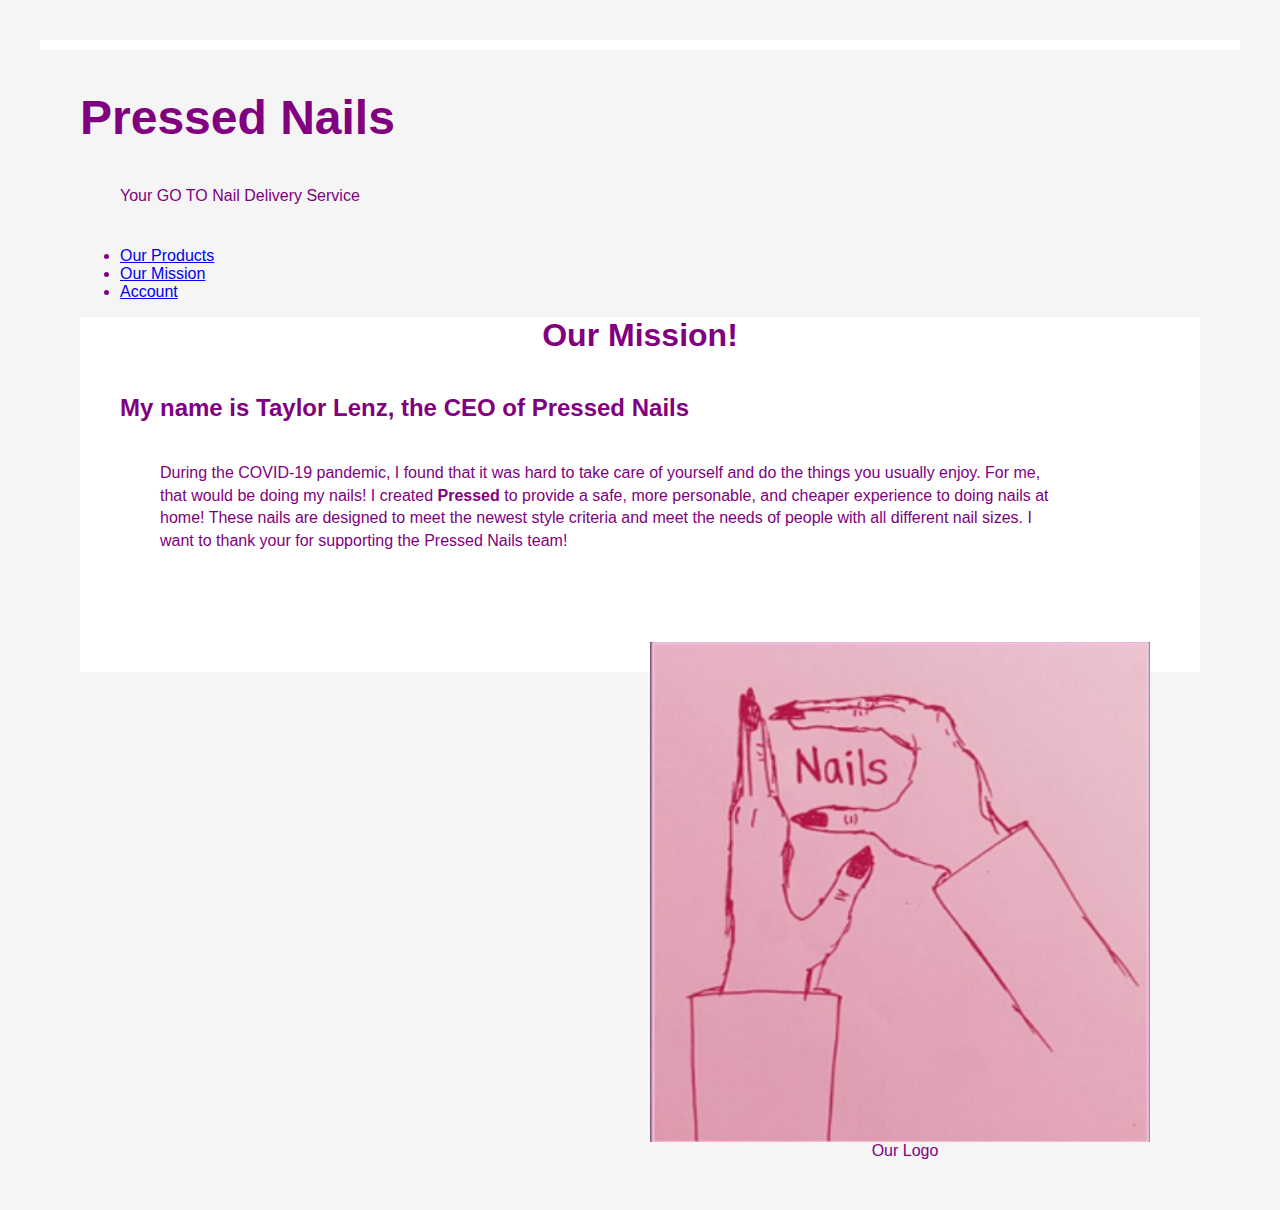
==== about.html @ c4c846e9 "test commit" ====
<!DOCTYPE html>
<html lang="en">
<head>
    <meta charset="UTF-8">
    <meta http-equiv="X-UA-Compatible" content="IE=edge">
    <meta name="viewport" content="width=device-width, initial-scale=1.0">
    <link rel="stylesheet" href="style.css">
    <title>About</title>
</head>
<body>
    <header>
        <h1>Pressed Nails</h1>
        <p>Your GO TO Nail Delivery Service</p>
    </header>
    <nav>
        <ul>
            <li><a href="index.html">Our Products</a></li>
            <li><a href="about.html">Our Mission</a></li>
            <li><a href="contact.html">Account</a></li>
        </ul>
    </nav>
    <section id="about">
        <h2>Our Mission!</h2>
        <article class="about-post">
            <h3>My name is Taylor Lenz, the CEO of Pressed Nails</h3>
            <p> During the COVID-19 pandemic, I found that it was hard to take care of yourself and do the things you usually enjoy. For me, that would be doing my nails! I created <strong>Pressed</strong> to 
                provide a safe, more personable, and cheaper experience to doing nails at home! These nails are designed to meet the newest style criteria and meet the 
                needs of people with all different nail sizes. I want to thank your for supporting the Pressed Nails team! 
                <div id="image5">
                    <img src="pressed.png" alt="Pressed Logo" width="400" height="500">
                    <div class="caption">Our Logo</div>
                </div>
            </p>
        </article>
    </section>
</body>
</html>
---- style.css ----
html {
    background: whitesmoke;
}

body {
    font-family: Arial, Helvetica, sans-serif;
    margin: 40px;
    padding: 40px;
    color: purple;
    border-top: 10px solid white;
    background: whitesmoke;
}

header{
  background:whitesmoke;
}

h1 {
    font-size: 3em;
    margin: 0;
}

h2 {
    font-size: 2em;
    margin: 0;
    text-align: center;
}

h3 {
    font-size: 1.5em;
    margin: 0;
}

h4 {
    font-size: 1em;
    margin: 0;
}

section{
  background: white;
}

article{
  background: white;
  padding: 20px;
  margin: 20px;
}


p {
    line-height: 1.4em;
    width: 900px;
    margin: 20px;
    padding: 20px;
    text-align: left;
}

#blog {
    border-top: 1px dotted #ccc;
}

.blog-post {
    border-bottom: 1px dotted #ccc;
    text-align: left;
}

img {
    display: block;
    margin-left: auto;
    margin-right: auto;
    width: 75%;
}


table {
    font-family: Arial, Helvetica, sans-serif;
    margin-right: auto;
    margin: 20px;
    padding: 20px;
    text-align: center;
    float: right;
}

#contact {
    color: #303030
}

a[href*="taylor"] {
    background-color: silver;
}

.sticky {
  background: whitesmoke;
  position: sticky;
  top: 0;
}

img:nth-of-type(1) {
    height:500px;
    width:500px;
    float:left;
    margin-right:10px;
    
  }
  
  img:nth-of-type(3) {
      height:500px;
      width:500px;
      float:right;
      margin-right:10px;
      
    }

  #image1{
    text-align:center;
    border-radius: 75px;
    margin:50px auto;
    float:left;
  }

  #image2{
    text-align:center;
    border-radius: 75px;
    margin:50px auto;
    float:right;
  }

  #image3{
    text-align:center;
    border-radius: 75px;
    margin:50px auto;
    float:left;
  }

  #image4{
    text-align:center;
    border-radius: 75px;
    margin:50px auto;
    float:right;
  }

  #image5{
    text-align:center;
    float:right;
    border-radius: 50%;
    margin:50px auto;
  } 

  #image6{
    text-align:center;
    margin:50px auto;
    float:left;
  }
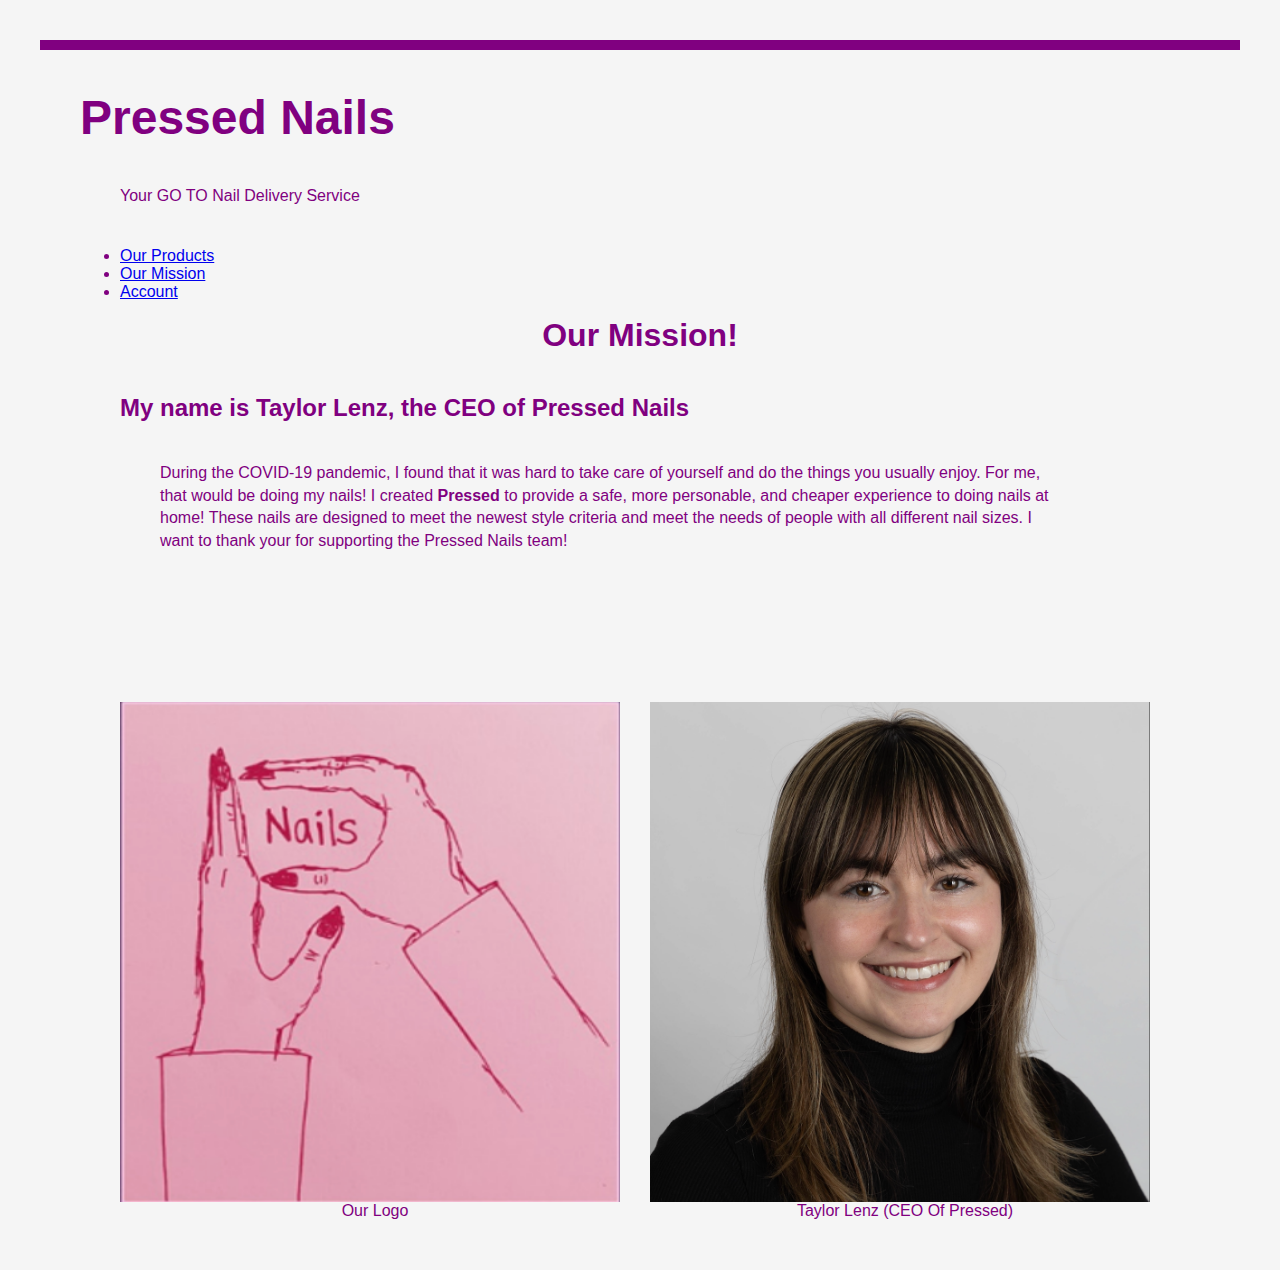
==== commit 1222f861: "test commit" ====
--- a/about.html
+++ b/about.html
@@ -9,8 +9,10 @@
 </head>
 <body>
     <header>
-        <h1>Pressed Nails</h1>
-        <p>Your GO TO Nail Delivery Service</p>
+        <div class = "sticky">
+            <h1>Pressed Nails</h1>
+        </div>
+            <p>Your GO TO Nail Delivery Service</p>
     </header>
     <nav>
         <ul>
@@ -26,9 +28,15 @@
             <p> During the COVID-19 pandemic, I found that it was hard to take care of yourself and do the things you usually enjoy. For me, that would be doing my nails! I created <strong>Pressed</strong> to 
                 provide a safe, more personable, and cheaper experience to doing nails at home! These nails are designed to meet the newest style criteria and meet the 
                 needs of people with all different nail sizes. I want to thank your for supporting the Pressed Nails team! 
-                <div id="image5">
+            </p>
+            <p>
+                <div id="image6">
                     <img src="pressed.png" alt="Pressed Logo" width="400" height="500">
                     <div class="caption">Our Logo</div>
+                </div>
+                <div id="image8">
+                    <img src="me.png" alt="Me" width="400" height="500">
+                    <div class="caption">Taylor Lenz (CEO Of Pressed)</div>
                 </div>
             </p>
         </article>
--- a/style.css
+++ b/style.css
@@ -7,7 +7,7 @@
     margin: 40px;
     padding: 40px;
     color: purple;
-    border-top: 10px solid white;
+    border-top: 10px solid purple;
     background: whitesmoke;
 }
 
@@ -37,11 +37,11 @@
 }
 
 section{
-  background: white;
+  background: whitesmoke;
 }
 
 article{
-  background: white;
+  background: whitesmoke;
   padding: 20px;
   margin: 20px;
 }
@@ -96,20 +96,12 @@
 }
 
 img:nth-of-type(1) {
-    height:500px;
-    width:500px;
-    float:left;
-    margin-right:10px;
-    
-  }
+  height:500px;
+  width:500px;
+  float:left;
+  margin-right:10px;
   
-  img:nth-of-type(3) {
-      height:500px;
-      width:500px;
-      float:right;
-      margin-right:10px;
-      
-    }
+}
 
   #image1{
     text-align:center;
@@ -139,16 +131,14 @@
     float:right;
   }
 
-  #image5{
-    text-align:center;
-    float:right;
-    border-radius: 50%;
-    margin:50px auto;
-  } 
-
   #image6{
     text-align:center;
     margin:50px auto;
     float:left;
   }
 
+  #image8{
+    text-align:center;
+    margin:50px auto;
+    float:right;
+  }